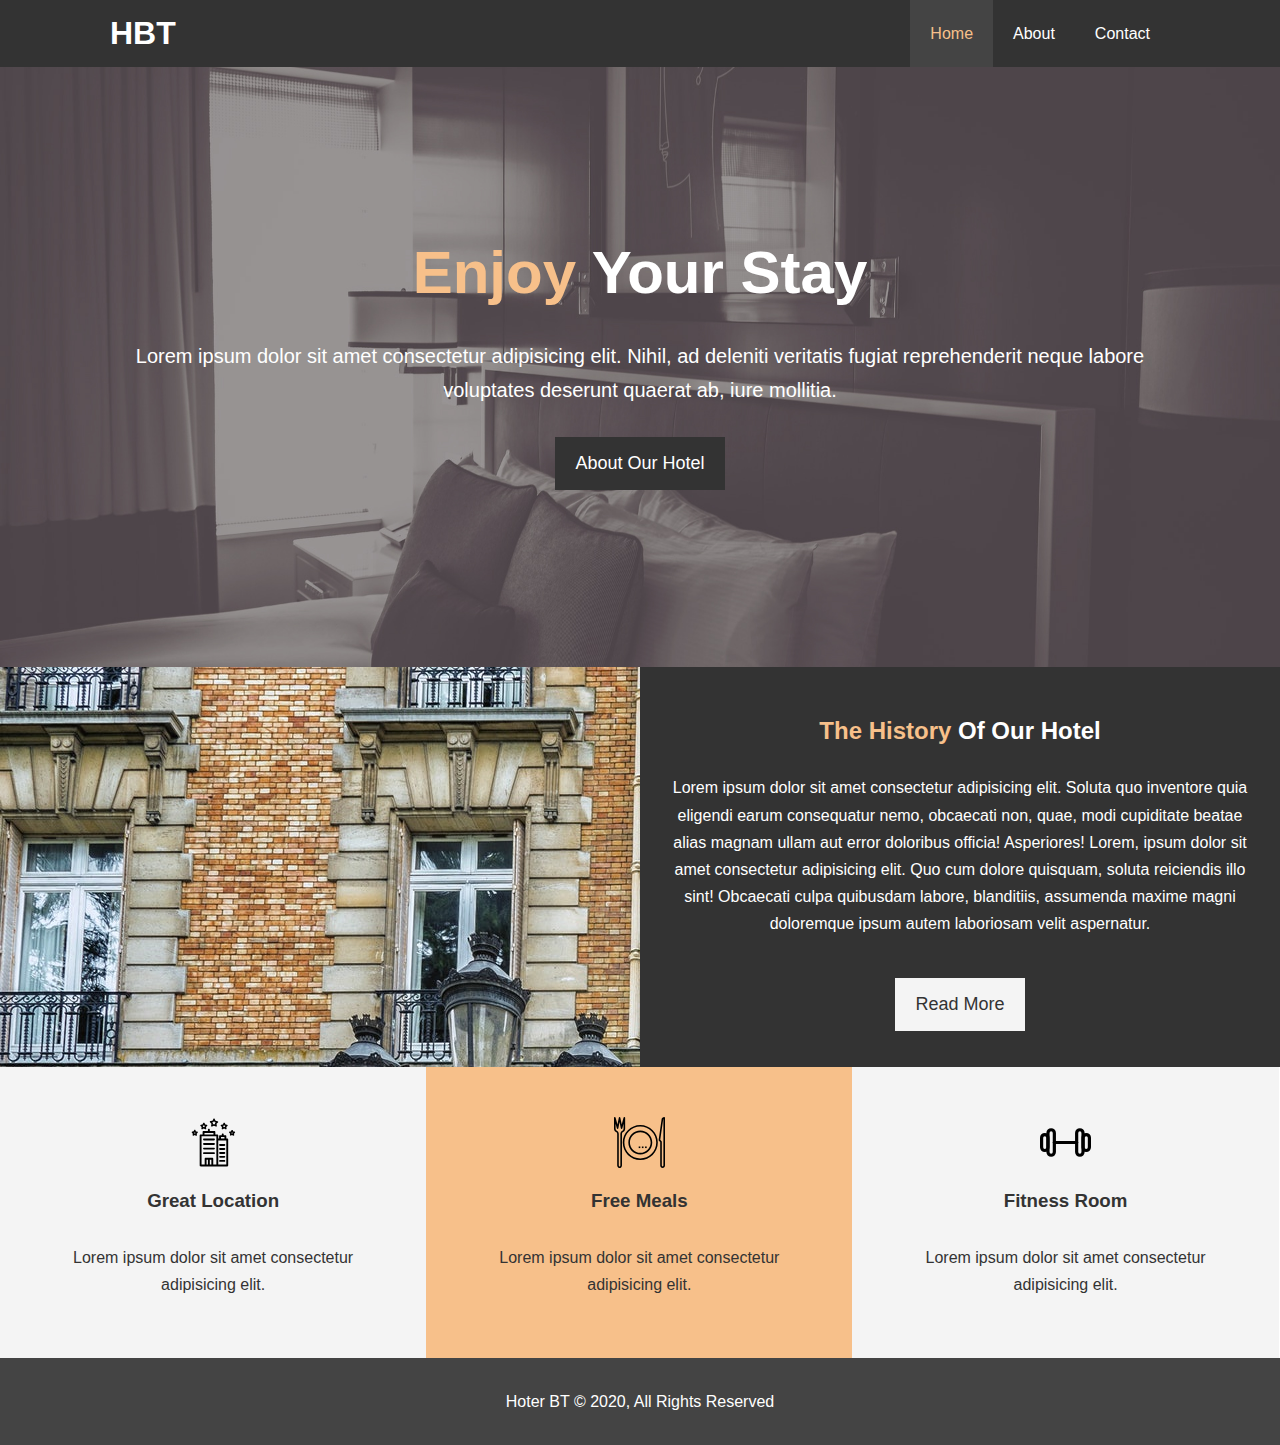
==== index.html @ 9e949ab5 "the front-end is ready" ====
<!DOCTYPE html>
<html lang="en">
<head>
  <meta charset="UTF-8">
  <meta name="viewport" content="width=device-width, initial-scale=1.0">
  <meta name="description" content="Welcome to the most extraordinary hotel in Boston Massachusetts">
  <meta name="keywords" content="hotel,boston,new england hotel">
  <link rel="stylesheet" href="css/style.css">
  <title>Hotel BT | Welcome</title>
</head>
<body>
  <header>
    <nav id="navbar">
      <div class="container">
        <h1 class="logo"><a href="index.html">HBT</a></h1>
        <ul>
          <li><a class="current" href="index.html">Home</a></li>
          <li><a href="about.html">About</a></li>
          <li><a href="contact.html">Contact</a></li>
        </ul>
      </div>
    </nav>

    <div id="showcase">
      <div class="container">
        <div class="showcase-content">
          <h1><span class="text-primary">Enjoy</span> Your Stay</h1>
          <p class="lead">Lorem ipsum dolor sit amet consectetur adipisicing elit. Nihil, ad deleniti veritatis fugiat reprehenderit neque labore voluptates deserunt quaerat ab, iure mollitia. </p>
          <a class="btn" href="about.html">About Our Hotel</a>
        </div>
      </div>
    </div>
  </header>

  <main>
    <section id="home-info" class="bg-dark">
      <div class="info-img"></div>
      <div class="info-content">
        <h2><span class="text-primary">The History</span> Of Our Hotel</h2>
        <p>Lorem ipsum dolor sit amet consectetur adipisicing elit. Soluta quo inventore quia eligendi earum consequatur nemo, obcaecati non, quae, modi cupiditate beatae alias magnam ullam aut error doloribus officia! Asperiores! Lorem, ipsum dolor sit amet consectetur adipisicing elit. Quo cum dolore quisquam, soluta reiciendis illo sint! Obcaecati culpa quibusdam labore, blanditiis, assumenda maxime magni doloremque ipsum autem laboriosam velit aspernatur.</p>
        <a href="about.html" class="btn btn-light">Read More</a>
      </div>

    </section>
    <section id="features">
      <div class="box bg-light">
        <figure>
          <img src="./img/hotel.svg" alt="hotel icon">
        </figure>
        <h3>Great Location</h3>
        <p>Lorem ipsum dolor sit amet consectetur adipisicing elit. </p>
      </div>
      <div class="box bg-primary">
        <figure>
          <img src="./img/meal.svg" alt="hotel icon">
        </figure>
        <h3>Free Meals</h3>
        <p>Lorem ipsum dolor sit amet consectetur adipisicing elit. </p>
      </div>
      <div class="box bg-light">
        <figure>
          <img src="./img/fitness.svg" alt="hotel icon">
        </figure>
        <h3>Fitness Room</h3>
        <p>Lorem ipsum dolor sit amet consectetur adipisicing elit. </p>
      </div>
    </section>
  </main>

  <div class="clr"></div>
  <footer id="main-footer">
    <p>Hoter BT &copy; 2020, All Rights Reserved</p>
  </footer>
</body>
</html>
---- css/style.css ----
/* reset */
* {
  margin: 0;
  padding: 0;
  box-sizing: border-box;
}

/* main styling */
html,body {
  font-family: 'Segoe UI', Tahoma, Geneva, Verdana, sans-serif;
  line-height: 1.7em;
}

a {
  color: #333;
  text-decoration: none;
}

h1, h2, h3 {
  padding-bottom: 20px;
}

p {
  margin: 10px 0;
}

/* utility classes */
.container {
  margin: auto;
  max-width: 1100px;
  overflow: auto;
  padding: 0 20px;
}

.text-primary {
  color: #f7c08a;
}

.lead {
  font-size: 20px;
}

.btn {
  display: inline-block;
  font-size: 18px;
  color: #fff;
  background: #333;
  padding: 13px 20px;
  border: none;
  cursor: pointer;
}

.btn:hover {
  background: #f7c08a;
  color: #333;
}

.btn-light {
  background: #f4f4f4;
  color: #333;
}

.bg-dark {
  background: #333;
  color: #fff;
}

.bg-light {
  background: #f4f4f4;
  color: #333;
}

.bg-primary {
  color: #333;
  background: #f7c08a;
}

.clr {
  clear: both;
}

.l-heading {
  font-size: 40px;
}


/* padding */
.py-1 {  padding: 10px 0; }
.py-2 {  padding: 20px 0; }
.py-3 {  padding: 30px 0; }

/* navbar */
#navbar  {
  background: #333;
  color: #fff;
  overflow: auto; /* with this background will show up no matter what */
}

#navbar a {
  color: #fff;
}

#navbar h1 {
  float: left;
  padding-top: 20px;
}

#navbar ul {
  list-style: none;
  float: right;
}

#navbar ul li {
  float: left;
}

#navbar ul li a {
  display: block;
  padding: 20px;
  text-align: center;
}

#navbar ul li a:hover,
#navbar ul li a.current {
  background: #444;
  color: #f7c08a;
}

/* showcase */
#showcase {
  background: url('../img/showcase.jpg') no-repeat center center/cover;
  height: 600px;
}

#showcase .showcase-content {
  color: #fff;
  text-align: center;
  padding-top: 170px;
}

#showcase .showcase-content h1 {
  font-size: 60px;
  line-height: 1.2em;
}

#showcase .showcase-content p {
  padding-bottom: 20px;
  line-height: 1.7em;
}

/* home info */
#home-info {
  height: 400px;
}

#home-info .info-img {
  float: left;
  width: 50%;
  background: url('../img/photo-1.jpg') no-repeat;
  min-height: 100%;
}

#home-info .info-content {
  float: right;
  width: 50%;
  height: 100%;
  text-align: center;
  padding: 50px 30px;
  overflow: hidden; /* so if anything goes outside of it there is no scrollbar */
}

#home-info .info-content p {
  padding-bottom: 30px;
}




/* icons */
figure img {
  width: 4vw;
  height: auto;
}

.box figure {
  margin-bottom: 10px;
}


/* features */
.box {
  float: left;
  width: 33.3%;
  padding: 50px;
  text-align: center;
}


/* about info */
#about-info .info-right {
  float: right;
  width: 50%;
  min-height: 100%;
}

#about-info .info-right img {
  display: block;
  margin: auto;
  width: 70%;
  border-radius: 50%;
}

#about-info .info-left {
  float: left;
  width: 50%;
  min-height: 100%;
}


/* testimonials */
#testimonial {
  height: 600px;
  background: url('../img/test-bg.jpg') no-repeat center center/cover;
  padding-top: 100px;
}


#testimonial h2 {
  color: #fff;
  text-align: center;
  padding-bottom: 40px;
}

#testimonial .testimonial {
  padding: 20px;
  margin-bottom: 40px;
  overflow: auto;
  border-radius: 5px;
  opacity: 0.9;
}

#testimonial .testimonial img {
  width: 100px;
  float: left;
  margin-right: 20px;
  border-radius: 50%;
}


/* contact form */
#contact-form .form-group {
  margin-bottom: 20px;
}

#contact-form label {
  display: block;
  margin-bottom: 5px;
}

#contact-form input,
#contact-form textarea {
  width: 100%;
  padding: 10px;
  border: 1px #ddd solid;
}

#contact-form textarea {
  height: 200px;
}

#contact-form input:focus,
#contact-form textarea:focus {
  outline: none;
  border-color: #f7c08a;
}

#contact-form svg {
  fill: #fff;
}

.email {
  padding-bottom: 10px;
}


/* footer */
#main-footer {
  text-align: center;
  background: #444;
  color: #fff;
  padding: 20px;
}
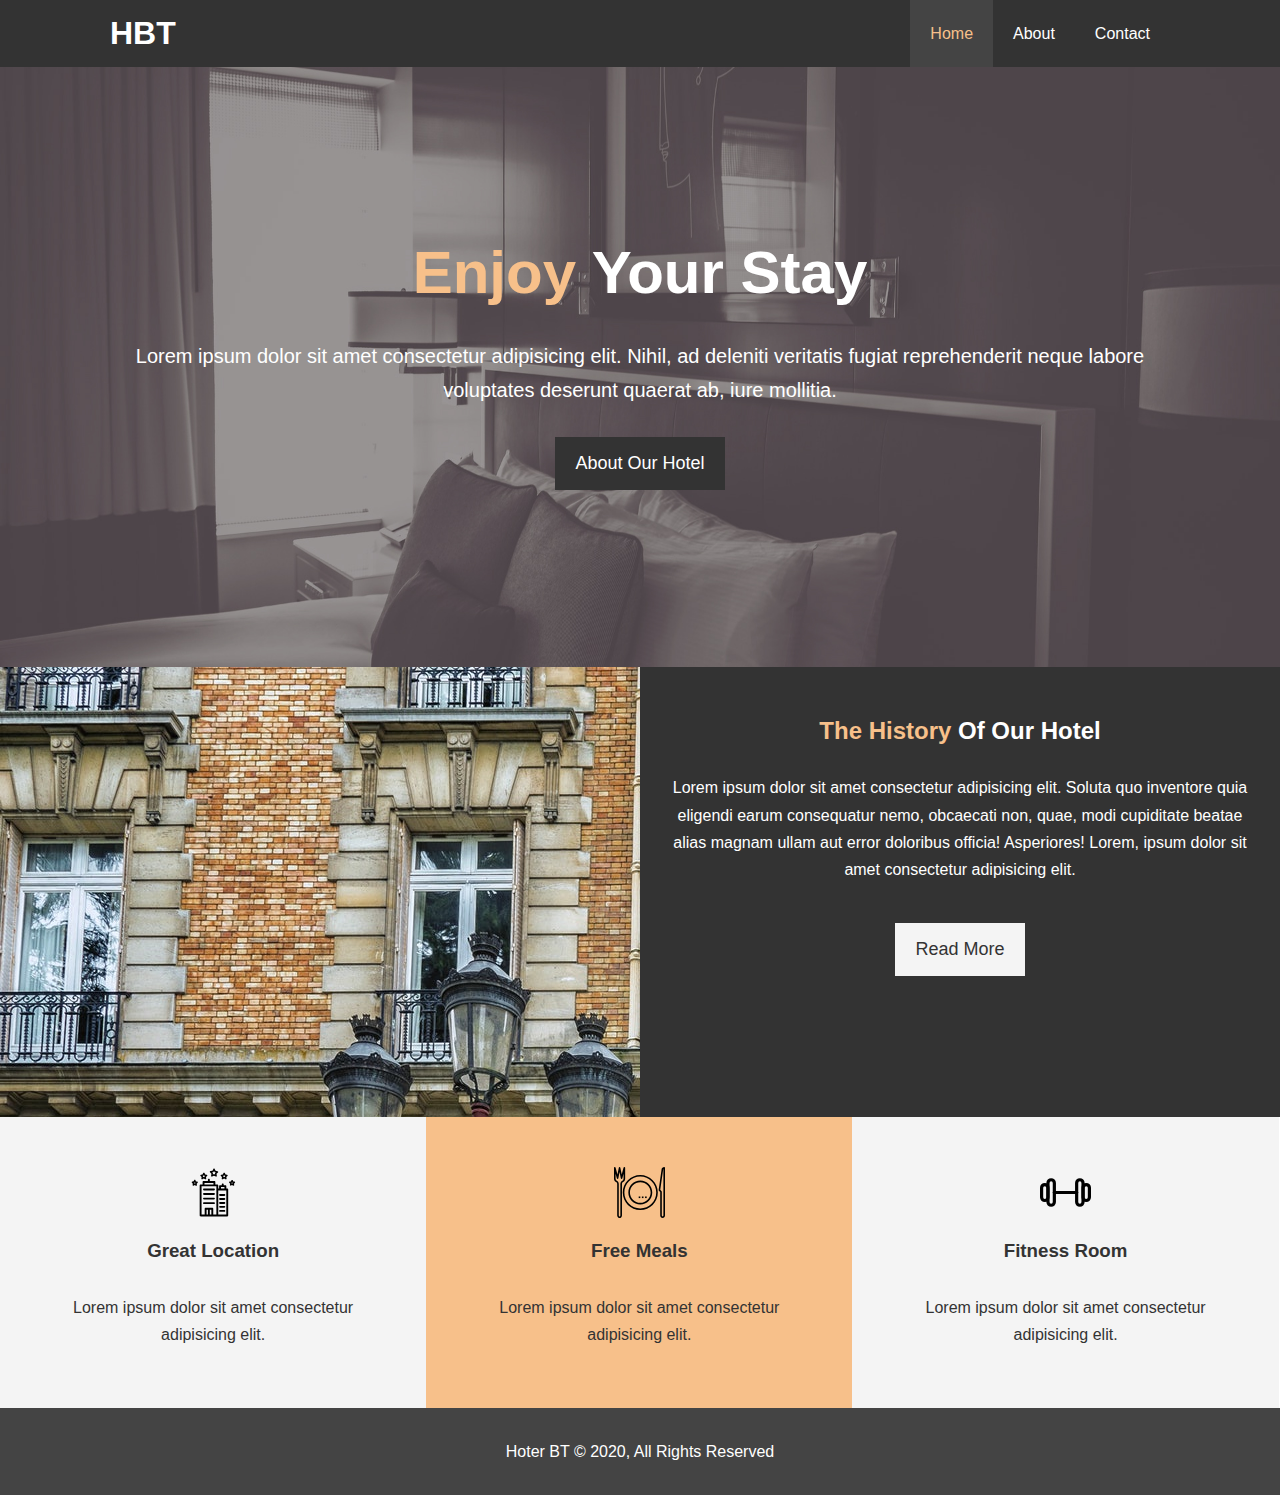
==== commit 54a73665: "added media quiery at 768px breakpoint" ====
--- a/index.html
+++ b/index.html
@@ -6,6 +6,7 @@
   <meta name="description" content="Welcome to the most extraordinary hotel in Boston Massachusetts">
   <meta name="keywords" content="hotel,boston,new england hotel">
   <link rel="stylesheet" href="css/style.css">
+  <link rel="stylesheet" media="screen and (max-width: 768px)" href="css/mobile.css">
   <title>Hotel BT | Welcome</title>
 </head>
 <body>
@@ -17,6 +18,7 @@
           <li><a class="current" href="index.html">Home</a></li>
           <li><a href="about.html">About</a></li>
           <li><a href="contact.html">Contact</a></li>
+         
         </ul>
       </div>
     </nav>
@@ -37,7 +39,7 @@
       <div class="info-img"></div>
       <div class="info-content">
         <h2><span class="text-primary">The History</span> Of Our Hotel</h2>
-        <p>Lorem ipsum dolor sit amet consectetur adipisicing elit. Soluta quo inventore quia eligendi earum consequatur nemo, obcaecati non, quae, modi cupiditate beatae alias magnam ullam aut error doloribus officia! Asperiores! Lorem, ipsum dolor sit amet consectetur adipisicing elit. Quo cum dolore quisquam, soluta reiciendis illo sint! Obcaecati culpa quibusdam labore, blanditiis, assumenda maxime magni doloremque ipsum autem laboriosam velit aspernatur.</p>
+        <p>Lorem ipsum dolor sit amet consectetur adipisicing elit. Soluta quo inventore quia eligendi earum consequatur nemo, obcaecati non, quae, modi cupiditate beatae alias magnam ullam aut error doloribus officia! Asperiores! Lorem, ipsum dolor sit amet consectetur adipisicing elit. </p>
         <a href="about.html" class="btn btn-light">Read More</a>
       </div>
 
--- a/css/style.css
+++ b/css/style.css
@@ -81,6 +81,7 @@
 
 .l-heading {
   font-size: 40px;
+  line-height: 1.2;
 }
 
 
@@ -100,7 +101,7 @@
   color: #fff;
 }
 
-#navbar h1 {
+#navbar .logo {
   float: left;
   padding-top: 20px;
 }
@@ -150,7 +151,7 @@
 
 /* home info */
 #home-info {
-  height: 400px;
+  height: 450px;
 }
 
 #home-info .info-img {
@@ -219,7 +220,7 @@
 
 /* testimonials */
 #testimonial {
-  height: 600px;
+  height: 100%;
   background: url('../img/test-bg.jpg') no-repeat center center/cover;
   padding-top: 100px;
 }
--- a/css/mobile.css
+++ b/css/mobile.css
@@ -0,0 +1,78 @@
+#navbar .logo {
+  float: none;
+  text-align: center;
+}
+
+#navbar ul, #navbar ul li {
+  float: none;
+}
+
+#navbar ul li a {
+  padding: 5px;
+  border-bottom: #444 dotted 1px;
+}
+
+
+/* home info */
+#home-info {
+  height: 400px;
+}
+
+#home-info .info-img {
+  display: none;
+}
+
+#home-info .info-content {
+  float: none;
+  width: 100%;
+}
+
+
+/* boxes */
+.box {
+  float: none;
+  width: 100%;
+}
+
+
+/* about info */
+#about-info .info-right,
+#about-info .info-left {
+  float: none;
+  width: 100%;
+}
+
+.l-heading {
+  text-align: center;
+}
+
+#about-info .info-right {
+  margin-top: 30px;
+}
+
+
+/* contact  */
+#contact-info .box {
+  border-bottom: #444 dotted 1px;
+}
+
+
+/* showcase */
+#showcase {
+  height: 100%;
+}
+
+#showcase .showcase-content {
+  padding-top: 70px;
+  padding-bottom: 30px;
+}
+
+
+/* home info */
+#home-info {
+  height: 100%;
+}
+
+#home-info .info-content {
+  padding-bottom: 30px;
+}